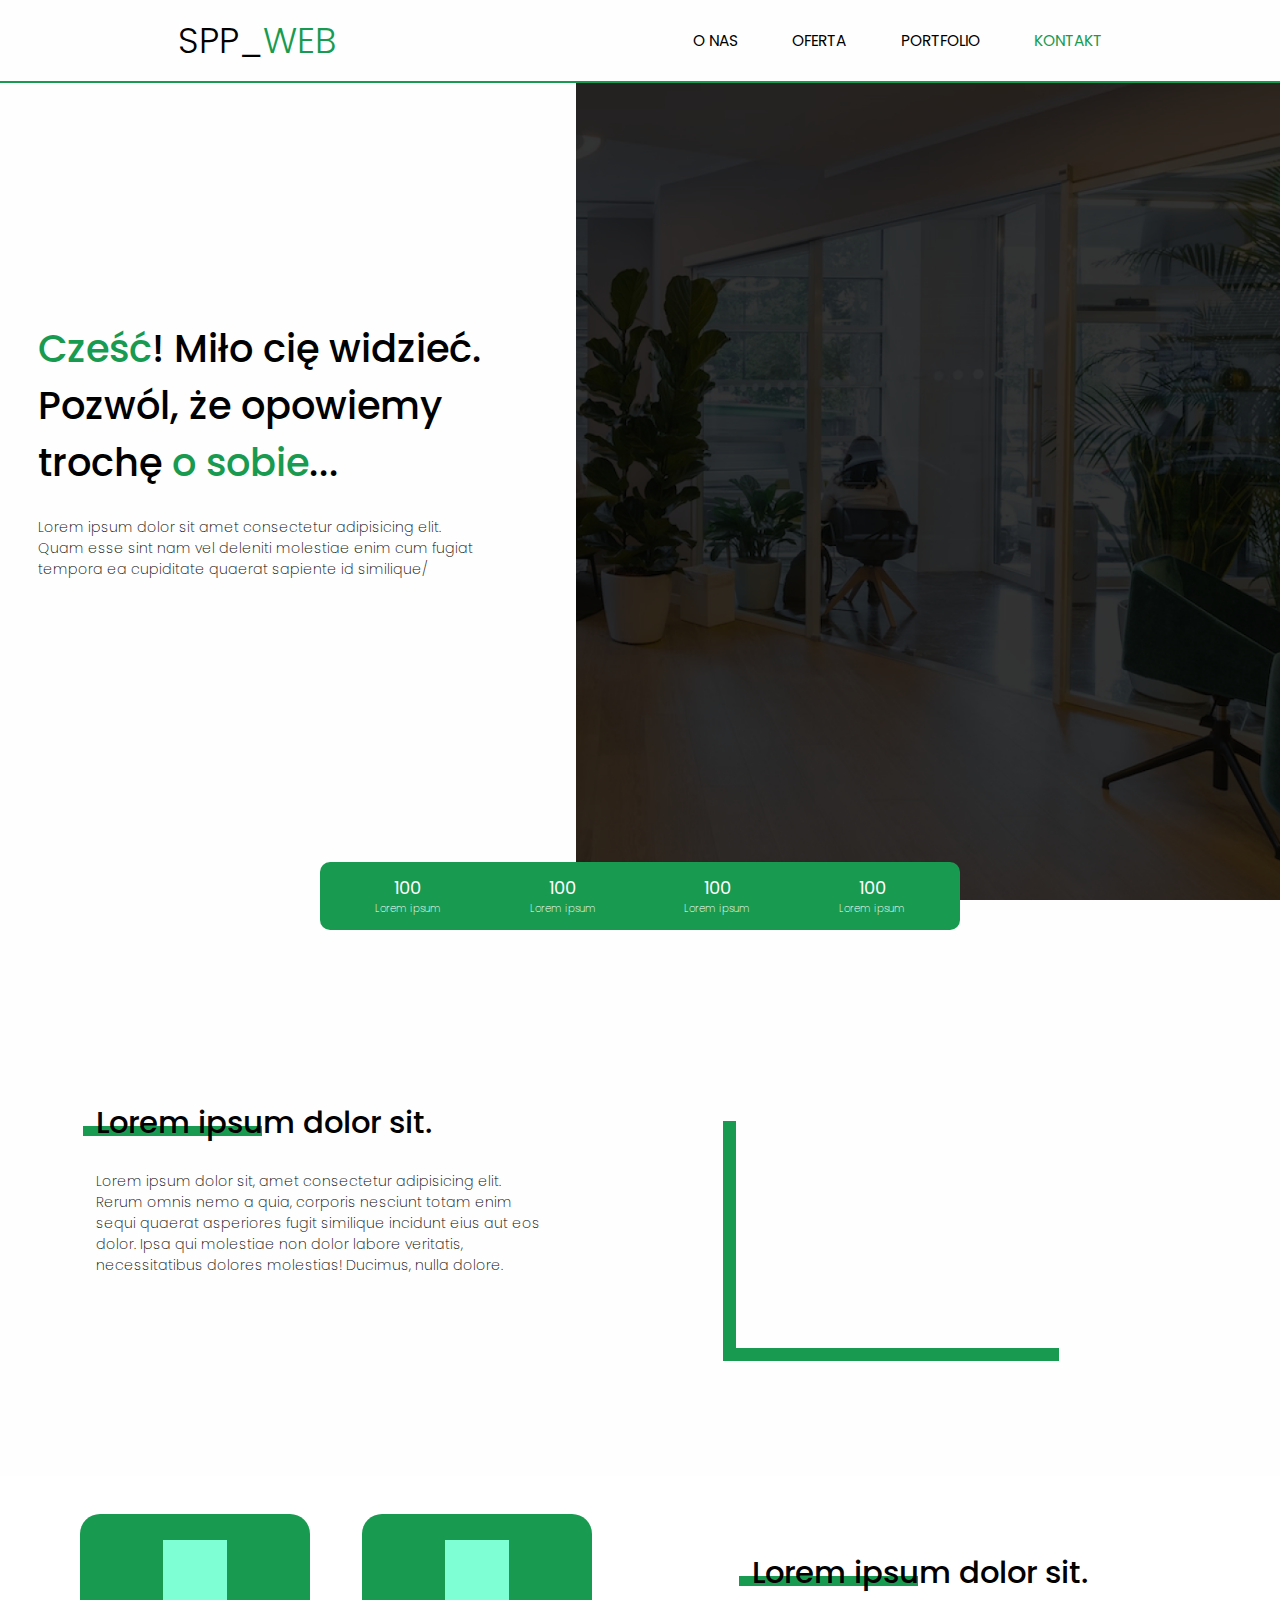
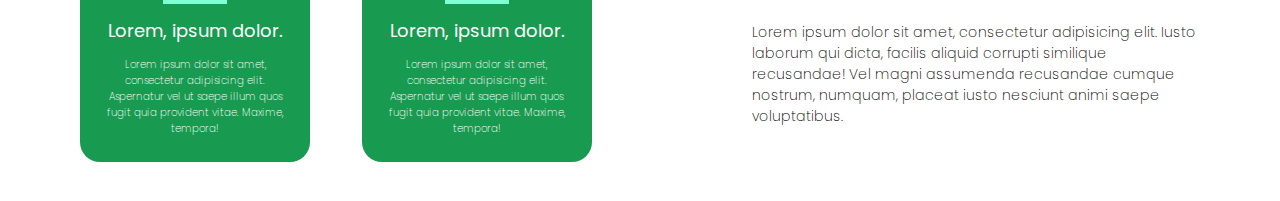
==== about.html @ be0171f1 "finish desktop view on landingpage and adding first files to about us" ====
<!DOCTYPE html>
<html lang="pl">
  <head>
    <meta charset="UTF-8" />
    <meta http-equiv="X-UA-Compatible" content="IE=edge" />
    <meta name="viewport" content="width=device-width, initial-scale=1.0" />
    <link rel="stylesheet" href="/scss/about.css" />
    <title>Document</title>
    <link rel="preconnect" href="https://fonts.googleapis.com" />
    <link rel="preconnect" href="https://fonts.gstatic.com" crossorigin />
    <link
      href="https://fonts.googleapis.com/css2?family=Poppins:wght@100;200;300;400;500;600;700;800&display=swap"
      rel="stylesheet"
    />
  </head>
  <body>
    <div class="wrapper-1">
      <header>
        <a href="./index.html"
          ><h1 class="nav-logo">SPP_<span>WEB</span></h1></a
        >
        <nav class="nav">
          <ul class="nav-list">
            <a href="./about.html"><li class="nav-item">O nas</li></a>
            <a href="./offer.html"><li class="nav-item">Oferta</li></a>
            <a href="#target-1"><li class="nav-item">Portfolio</li></a>
            <a href="./contact.html"
              ><li class="nav-item"><span>Kontakt</span></li></a
            >
          </ul>
        </nav>
      </header>
      <div class="wrapper-1-content">
        <h2 class="wrapper-1-title">
          <span>Cześć</span>! Miło cię widzieć. Pozwól, że opowiemy trochę
          <span>o sobie</span>...
        </h2>
        <p class="wrapper-1-description">
          Lorem ipsum dolor sit amet consectetur adipisicing elit. Quam esse
          sint nam vel deleniti molestiae enim cum fugiat tempora ea cupiditate
          quaerat sapiente id similique/
        </p>
      </div>
    </div>
    <div class="wrapper-2">
      <div class="wrapper-2-counter">
        <div class="wrapper-2-counter-item">
          <h3 class="wrapper-2-counter-number">100</h3>
          <p class="wrapper-2-counter-text">Lorem ipsum</p>
        </div>
        <div class="wrapper-2-counter-spacer"></div>
        <div class="wrapper-2-counter-item">
          <h3 class="wrapper-2-counter-number">100</h3>
          <p class="wrapper-2-counter-text">Lorem ipsum</p>
        </div>
        <div class="wrapper-2-counter-spacer"></div>
        <div class="wrapper-2-counter-item">
          <h3 class="wrapper-2-counter-number">100</h3>
          <p class="wrapper-2-counter-text">Lorem ipsum</p>
        </div>
        <div class="wrapper-2-counter-spacer"></div>
        <div class="wrapper-2-counter-item">
          <h3 class="wrapper-2-counter-number">100</h3>
          <p class="wrapper-2-counter-text">Lorem ipsum</p>
        </div>
      </div>
      <div class="wrapper-2-content">
        <h2 class="wrapper-2-title">Lorem ipsum dolor sit.</h2>
        <p class="wrapper-2-description">
          Lorem ipsum dolor sit, amet consectetur adipisicing elit. Rerum omnis
          nemo a quia, corporis nesciunt totam enim sequi quaerat asperiores
          fugit similique incidunt eius aut eos dolor. Ipsa qui molestiae non
          dolor labore veritatis, necessitatibus dolores molestias! Ducimus,
          nulla dolore.
        </p>
      </div>
      <div class="wrapper-2-img"></div>
    </div>
    <div class="wrapper-3">
      <div class="wrapper-3-container">
        <div class="wrapper-3-container-box">
          <div class="wrapper-3-box-icon"></div>
          <h3 class="wrapper-3-box-title">Lorem, ipsum dolor.</h3>
          <p class="wrapper-3-box-description">
            Lorem ipsum dolor sit amet, consectetur adipisicing elit. Aspernatur
            vel ut saepe illum quos fugit quia provident vitae. Maxime, tempora!
          </p>
        </div>
        <div class="wrapper-3-container-box">
          <div class="wrapper-3-box-icon"></div>
          <h3 class="wrapper-3-box-title">Lorem, ipsum dolor.</h3>
          <p class="wrapper-3-box-description">
            Lorem ipsum dolor sit amet, consectetur adipisicing elit. Aspernatur
            vel ut saepe illum quos fugit quia provident vitae. Maxime, tempora!
          </p>
        </div>
      </div>
      <div class="wrapper-3-content">
        <div class="wrapper-3-content-title">Lorem ipsum dolor sit.</div>
        <div class="wrapper-3-content-description">
          Lorem ipsum dolor sit amet, consectetur adipisicing elit. Iusto
          laborum qui dicta, facilis aliquid corrupti similique recusandae! Vel
          magni assumenda recusandae cumque nostrum, numquam, placeat iusto
          nesciunt animi saepe voluptatibus.
        </div>
      </div>
    </div>
  </body>
</html>
---- scss/about.css ----
* {
  margin: 0;
  padding: 0;
  box-sizing: border-box;
  font-family: "Poppins", sans-serif;
  scroll-behavior: smooth;
}
* a {
  text-decoration: none;
}

.wrapper-1 {
  width: 100%;
  height: 100vh;
  background-image: url(../assets/img/wrapper-1-about-bg.png);
  background-position: center;
  background-size: cover;
  background-repeat: no-repeat;
  display: flex;
  justify-content: flex-start;
  align-items: center;
}
.wrapper-1 header {
  width: 100%;
  padding: 1vmax 0;
  display: flex;
  justify-content: space-around;
  align-items: center;
  position: absolute;
  background-color: #fefefe;
  top: 0;
  left: 0;
  border-bottom: 2px solid #189b50;
}
.wrapper-1 header .nav-logo {
  font-size: 2.8vmax;
  font-weight: 300;
  color: #000;
}
.wrapper-1 header .nav-logo span {
  color: #189b50;
}
.wrapper-1 header .nav {
  width: 32%;
  height: 3vmax;
  display: flex;
  align-items: center;
}
.wrapper-1 header .nav .nav-list {
  width: 100%;
  display: flex;
  justify-content: space-between;
  align-items: center;
  list-style: none;
}
.wrapper-1 header .nav .nav-list .nav-item {
  text-transform: uppercase;
  font-weight: 400;
  font-size: 1.2vmax;
  color: #000;
  cursor: pointer;
  position: relative;
}
.wrapper-1 header .nav .nav-list .nav-item span {
  color: #189b50;
}
.wrapper-1 header .nav .nav-list .nav-item::before {
  content: "";
  width: 0;
  height: 3px;
  background-color: #189b50;
  position: absolute;
  bottom: 0;
  transition: 250ms ease-in-out;
}
.wrapper-1 header .nav .nav-list .nav-item:hover::before {
  width: 100%;
  transition: 250ms ease-in-out;
}
.wrapper-1 .wrapper-1-content {
  width: 45%;
  height: 100%;
  background-color: #fefefe;
  padding: 0 3%;
  display: flex;
  flex-direction: column;
  align-items: flex-start;
  justify-content: center;
}
.wrapper-1 .wrapper-1-content .wrapper-1-title {
  font-size: 3vmax;
  color: #000;
  font-weight: 500;
}
.wrapper-1 .wrapper-1-content .wrapper-1-title span {
  color: #189b50;
}
.wrapper-1 .wrapper-1-content .wrapper-1-description {
  font-size: 1.1vmax;
  font-weight: 200;
  color: #000;
  margin-top: 2vmax;
  width: 90%;
}

.wrapper-2 {
  width: 100%;
  background-color: #fefefe;
  display: flex;
  justify-content: space-around;
  align-items: center;
  padding: 10vmax 0;
  position: relative;
}
.wrapper-2 .wrapper-2-counter {
  width: 50%;
  background-color: #189b50;
  position: absolute;
  top: -3vmax;
  padding: 1vmax;
  border-radius: 10px;
  display: grid;
  grid-template-columns: 1fr 5px 1fr 5px 1fr 5px 1fr;
}
.wrapper-2 .wrapper-2-counter .wrapper-2-counter-item {
  display: flex;
  flex-direction: column;
  align-items: center;
  justify-content: center;
}
.wrapper-2 .wrapper-2-counter .wrapper-2-counter-item .wrapper-2-counter-number {
  font-size: 1.4vmax;
  font-weight: 400;
  color: #fefefe;
}
.wrapper-2 .wrapper-2-counter .wrapper-2-counter-item .wrapper-2-counter-text {
  font-size: 0.8vmax;
  font-weight: 200;
  color: #fefefe;
}
.wrapper-2 .wrapper-2-counter .wrapper-2-counter-spacer {
  width: 100%;
  height: 100%;
  background-color: #189b50;
}
.wrapper-2 .wrapper-2-content {
  width: 35%;
}
.wrapper-2 .wrapper-2-content .wrapper-2-title {
  font-size: 2.4vmax;
  font-weight: 500;
  color: #000;
  z-index: 1;
  position: relative;
}
.wrapper-2 .wrapper-2-content .wrapper-2-title::before {
  content: "";
  position: absolute;
  width: 40%;
  height: 10px;
  background-color: #189b50;
  bottom: 0.75vmax;
  left: -1vmax;
  z-index: -1;
}
.wrapper-2 .wrapper-2-content .wrapper-2-description {
  font-size: 1.1vmax;
  font-weight: 200;
  color: #000;
  margin-top: 2vmax;
}
.wrapper-2 .wrapper-2-img {
  width: 35vmax;
  height: 25vmax;
  background-image: url(../assets/img/wrapper-2-img.jpg);
  background-position: center;
  background-size: cover;
  position: relative;
}
@media screen and (orientation: portrait) {
  .wrapper-2 .wrapper-2-img {
    width: 100%;
    height: 30vmax;
    margin-top: 6vmax;
    margin-bottom: 0;
  }
}
.wrapper-2 .wrapper-2-img::before {
  content: "";
  position: absolute;
  display: block;
  bottom: -1vmax;
  left: -1vmax;
  width: 75%;
  height: 1vmax;
  background-color: #189b50;
}
@media screen and (orientation: portrait) {
  .wrapper-2 .wrapper-2-img::before {
    width: 100%;
    bottom: 0;
    height: 4px;
    left: 0;
  }
}
.wrapper-2 .wrapper-2-img::after {
  content: "";
  position: absolute;
  display: block;
  bottom: -1vmax;
  left: -1vmax;
  width: 1vmax;
  height: 75%;
  background-color: #189b50;
}
@media screen and (orientation: portrait) {
  .wrapper-2 .wrapper-2-img::after {
    width: 100%;
    left: 0;
    top: 0;
    height: 4px;
  }
}

.wrapper-3 {
  width: 100%;
  display: flex;
  align-items: center;
  justify-content: space-around;
  padding: 3vmax 0;
}
.wrapper-3 .wrapper-3-container {
  width: 40%;
  display: flex;
  align-items: center;
  justify-content: space-between;
}
.wrapper-3 .wrapper-3-container .wrapper-3-container-box {
  width: 45%;
  display: flex;
  flex-direction: column;
  align-items: center;
  justify-content: center;
  background-color: #189b50;
  border-radius: 20px;
  padding: 2vmax;
}
.wrapper-3 .wrapper-3-container .wrapper-3-container-box .wrapper-3-box-icon {
  width: 5vmax;
  height: 5vmax;
  background-color: aquamarine;
}
.wrapper-3 .wrapper-3-container .wrapper-3-container-box .wrapper-3-box-title {
  font-size: 1.4vmax;
  font-weight: 400;
  margin-top: 1vmax;
  color: #fefefe;
}
.wrapper-3 .wrapper-3-container .wrapper-3-container-box .wrapper-3-box-description {
  font-size: 0.8vmax;
  font-weight: 200;
  margin-top: 1vmax;
  color: #fefefe;
  text-align: center;
}
.wrapper-3 .wrapper-3-content {
  width: 35%;
}
.wrapper-3 .wrapper-3-content .wrapper-3-content-title {
  font-size: 2.4vmax;
  font-weight: 500;
  color: #000;
  z-index: 1;
  position: relative;
}
.wrapper-3 .wrapper-3-content .wrapper-3-content-title::before {
  content: "";
  position: absolute;
  width: 40%;
  height: 10px;
  background-color: #189b50;
  bottom: 0.75vmax;
  left: -1vmax;
  z-index: -1;
}
.wrapper-3 .wrapper-3-content .wrapper-3-content-description {
  font-size: 1.1vmax;
  font-weight: 200;
  color: #000;
  margin-top: 2vmax;
}/*# sourceMappingURL=about.css.map */
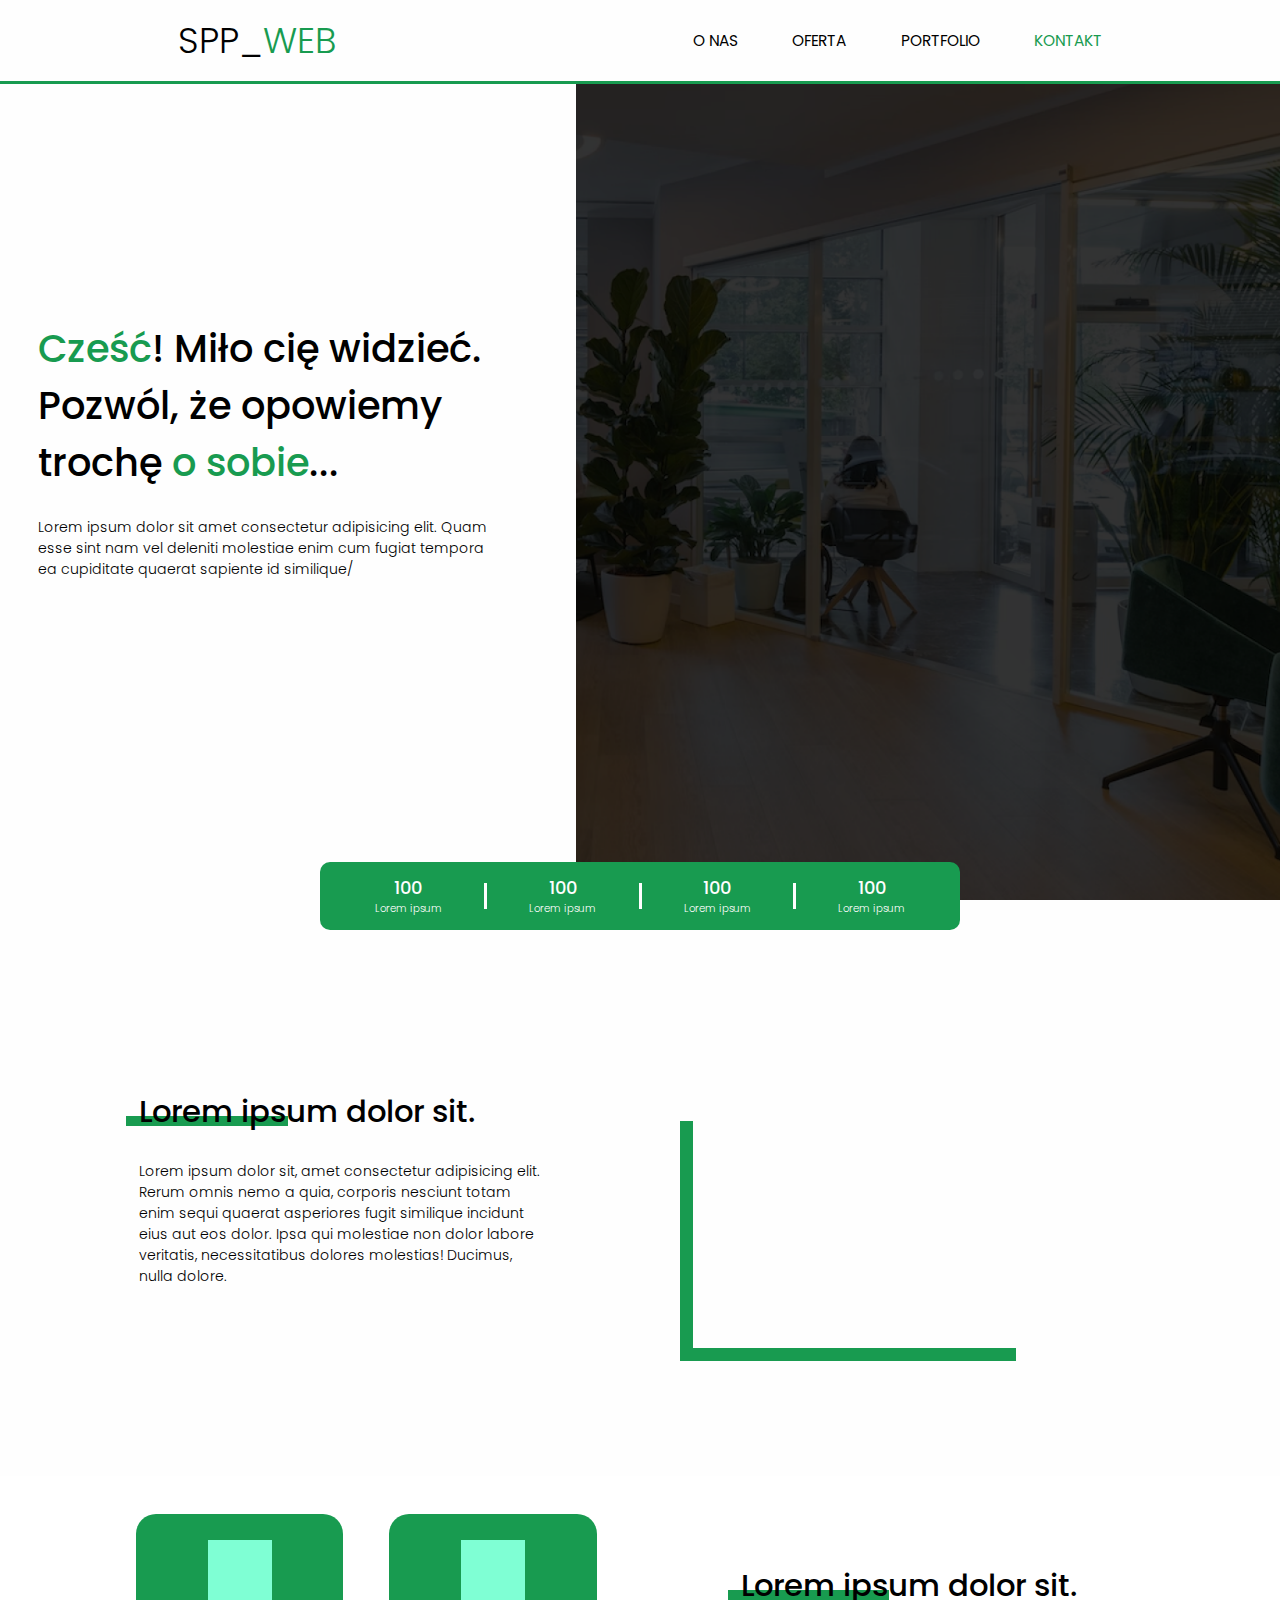
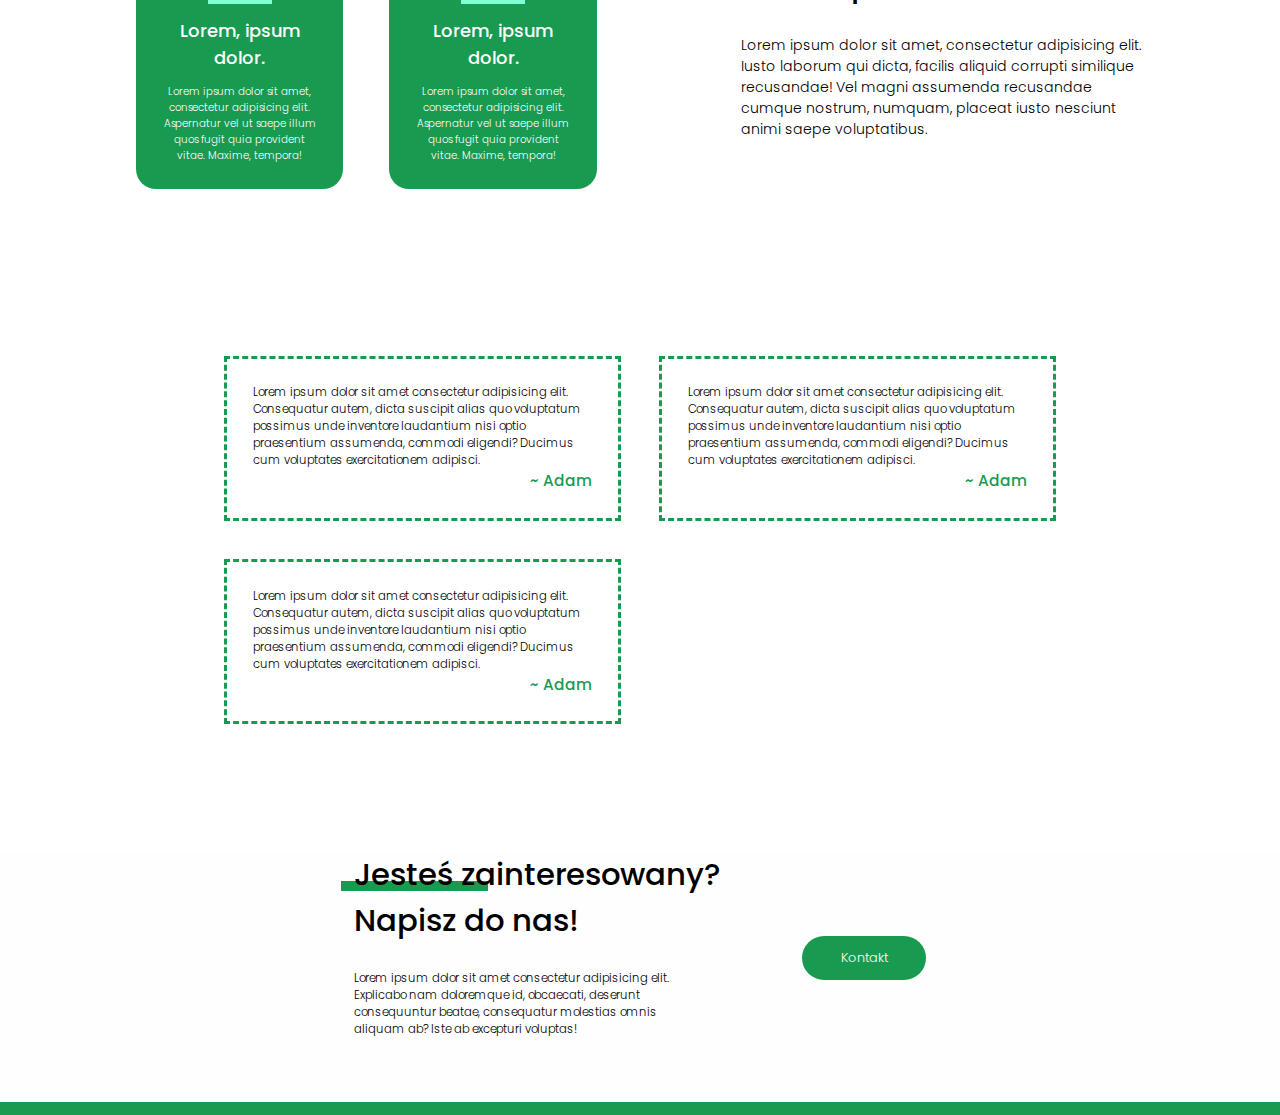
==== commit be35003b: "adding first files to offer section" ====
--- a/about.html
+++ b/about.html
@@ -5,7 +5,7 @@
     <meta http-equiv="X-UA-Compatible" content="IE=edge" />
     <meta name="viewport" content="width=device-width, initial-scale=1.0" />
     <link rel="stylesheet" href="/scss/about.css" />
-    <title>Document</title>
+    <title>SPP_WEB | O nas</title>
     <link rel="preconnect" href="https://fonts.googleapis.com" />
     <link rel="preconnect" href="https://fonts.gstatic.com" crossorigin />
     <link
@@ -105,5 +105,51 @@
         </div>
       </div>
     </div>
+    <div class="wrapper-4">
+      <div class="wrapper-4-content">
+        <div class="wrapper-4-item">
+          <h3 class="wrapper-4-item-text">
+            Lorem ipsum dolor sit amet consectetur adipisicing elit. Consequatur
+            autem, dicta suscipit alias quo voluptatum possimus unde inventore
+            laudantium nisi optio praesentium assumenda, commodi eligendi?
+            Ducimus cum voluptates exercitationem adipisci.
+          </h3>
+          <p class="wrapper-4-item-author">~ Adam</p>
+        </div>
+        <div class="wrapper-4-item">
+          <h3 class="wrapper-4-item-text">
+            Lorem ipsum dolor sit amet consectetur adipisicing elit. Consequatur
+            autem, dicta suscipit alias quo voluptatum possimus unde inventore
+            laudantium nisi optio praesentium assumenda, commodi eligendi?
+            Ducimus cum voluptates exercitationem adipisci.
+          </h3>
+          <p class="wrapper-4-item-author">~ Adam</p>
+        </div>
+        <div class="wrapper-4-item">
+          <h3 class="wrapper-4-item-text">
+            Lorem ipsum dolor sit amet consectetur adipisicing elit. Consequatur
+            autem, dicta suscipit alias quo voluptatum possimus unde inventore
+            laudantium nisi optio praesentium assumenda, commodi eligendi?
+            Ducimus cum voluptates exercitationem adipisci.
+          </h3>
+          <p class="wrapper-4-item-author">~ Adam</p>
+        </div>
+      </div>
+    </div>
+    <footer class="wrapper-5">
+      <div class="wrapper-5-content">
+        <h3 class="wrapper-5-title">
+          Jesteś zainteresowany?<br />
+          Napisz do nas!
+        </h3>
+        <p class="wrapper-5-description">
+          Lorem ipsum dolor sit amet consectetur adipisicing elit. Explicabo nam
+          doloremque id, obcaecati, deserunt consequuntur beatae, consequatur
+          molestias omnis aliquam ab? Iste ab excepturi voluptas!
+        </p>
+      </div>
+      <button class="wrapper-5-button">Kontakt</button>
+      <div class="wrapper-5-bar"></div>
+    </footer>
   </body>
 </html>
--- a/scss/about.css
+++ b/scss/about.css
@@ -30,7 +30,7 @@
   background-color: #fefefe;
   top: 0;
   left: 0;
-  border-bottom: 2px solid #189b50;
+  border-bottom: 3px solid #189b50;
 }
 .wrapper-1 header .nav-logo {
   font-size: 2.8vmax;
@@ -97,7 +97,7 @@
 }
 .wrapper-1 .wrapper-1-content .wrapper-1-description {
   font-size: 1.1vmax;
-  font-weight: 200;
+  font-weight: 300;
   color: #000;
   margin-top: 2vmax;
   width: 90%;
@@ -109,7 +109,7 @@
   display: flex;
   justify-content: space-around;
   align-items: center;
-  padding: 10vmax 0;
+  padding: 10vmax 5%;
   position: relative;
 }
 .wrapper-2 .wrapper-2-counter {
@@ -120,7 +120,7 @@
   padding: 1vmax;
   border-radius: 10px;
   display: grid;
-  grid-template-columns: 1fr 5px 1fr 5px 1fr 5px 1fr;
+  grid-template-columns: 1fr 3px 1fr 3px 1fr 3px 1fr;
 }
 .wrapper-2 .wrapper-2-counter .wrapper-2-counter-item {
   display: flex;
@@ -130,18 +130,19 @@
 }
 .wrapper-2 .wrapper-2-counter .wrapper-2-counter-item .wrapper-2-counter-number {
   font-size: 1.4vmax;
-  font-weight: 400;
+  font-weight: 500;
   color: #fefefe;
 }
 .wrapper-2 .wrapper-2-counter .wrapper-2-counter-item .wrapper-2-counter-text {
   font-size: 0.8vmax;
-  font-weight: 200;
+  font-weight: 300;
   color: #fefefe;
 }
 .wrapper-2 .wrapper-2-counter .wrapper-2-counter-spacer {
   width: 100%;
-  height: 100%;
-  background-color: #189b50;
+  height: 60%;
+  margin: auto;
+  background-color: #fefefe;
 }
 .wrapper-2 .wrapper-2-content {
   width: 35%;
@@ -165,7 +166,7 @@
 }
 .wrapper-2 .wrapper-2-content .wrapper-2-description {
   font-size: 1.1vmax;
-  font-weight: 200;
+  font-weight: 300;
   color: #000;
   margin-top: 2vmax;
 }
@@ -227,7 +228,7 @@
   display: flex;
   align-items: center;
   justify-content: space-around;
-  padding: 3vmax 0;
+  padding: 3vmax 5%;
 }
 .wrapper-3 .wrapper-3-container {
   width: 40%;
@@ -252,13 +253,14 @@
 }
 .wrapper-3 .wrapper-3-container .wrapper-3-container-box .wrapper-3-box-title {
   font-size: 1.4vmax;
-  font-weight: 400;
+  font-weight: 500;
   margin-top: 1vmax;
   color: #fefefe;
+  text-align: center;
 }
 .wrapper-3 .wrapper-3-container .wrapper-3-container-box .wrapper-3-box-description {
   font-size: 0.8vmax;
-  font-weight: 200;
+  font-weight: 300;
   margin-top: 1vmax;
   color: #fefefe;
   text-align: center;
@@ -285,7 +287,102 @@
 }
 .wrapper-3 .wrapper-3-content .wrapper-3-content-description {
   font-size: 1.1vmax;
-  font-weight: 200;
-  color: #000;
-  margin-top: 2vmax;
+  font-weight: 300;
+  color: #000;
+  margin-top: 2vmax;
+}
+
+.wrapper-4 {
+  width: 100%;
+  padding: 10vmax 0;
+  display: flex;
+  justify-content: center;
+  align-items: center;
+}
+.wrapper-4 .wrapper-4-content {
+  width: 65%;
+  display: grid;
+  grid-template-columns: 1fr 1fr;
+  grid-gap: 3vmax;
+}
+.wrapper-4 .wrapper-4-content .wrapper-4-item {
+  width: 100%;
+  padding: 2vmax;
+  border: 3px dashed #189b50;
+  display: flex;
+  flex-direction: column;
+  align-items: flex-end;
+}
+.wrapper-4 .wrapper-4-content .wrapper-4-item .wrapper-4-item-text {
+  font-weight: 300;
+  font-size: 0.9vmax;
+}
+.wrapper-4 .wrapper-4-content .wrapper-4-item .wrapper-4-item-author {
+  font-weight: 500;
+  font-size: 1.2vmax;
+  color: #189b50;
+}
+
+.wrapper-5 {
+  width: 100%;
+  padding: 0 0 6vmax 0;
+  background-color: #fefefe;
+  display: flex;
+  justify-content: center;
+  align-items: center;
+  position: relative;
+}
+.wrapper-5 .wrapper-5-content {
+  width: 35%;
+  display: flex;
+  flex-direction: column;
+  justify-content: center;
+  align-items: flex-start;
+}
+.wrapper-5 .wrapper-5-content .wrapper-5-title {
+  font-size: 2.4vmax;
+  font-weight: 500;
+  color: #000;
+  position: relative;
+  z-index: 1;
+}
+.wrapper-5 .wrapper-5-content .wrapper-5-title::before {
+  content: "";
+  position: absolute;
+  width: 40%;
+  height: 10px;
+  background-color: #189b50;
+  top: 2.25vmax;
+  left: -1vmax;
+  z-index: -1;
+}
+.wrapper-5 .wrapper-5-content .wrapper-5-description {
+  margin-top: 2vmax;
+  font-size: 0.9vmax;
+  font-weight: 300;
+  width: 75%;
+}
+.wrapper-5 .wrapper-5-button {
+  padding: 1vmax 3vmax;
+  margin-top: 2vmax;
+  background-color: #189b50;
+  color: #fefefe;
+  font-size: 1vmax;
+  border: none;
+  border-radius: 30px;
+  cursor: pointer;
+  transition: 250ms ease-in-out;
+  font-weight: 300;
+}
+.wrapper-5 .wrapper-5-button:hover {
+  background-color: #000;
+  color: #fefefe;
+  transition: 250ms ease-in-out;
+}
+.wrapper-5 .wrapper-5-bar {
+  width: 100%;
+  height: 1vmax;
+  background-color: #189b50;
+  position: absolute;
+  bottom: 0;
 }/*# sourceMappingURL=about.css.map */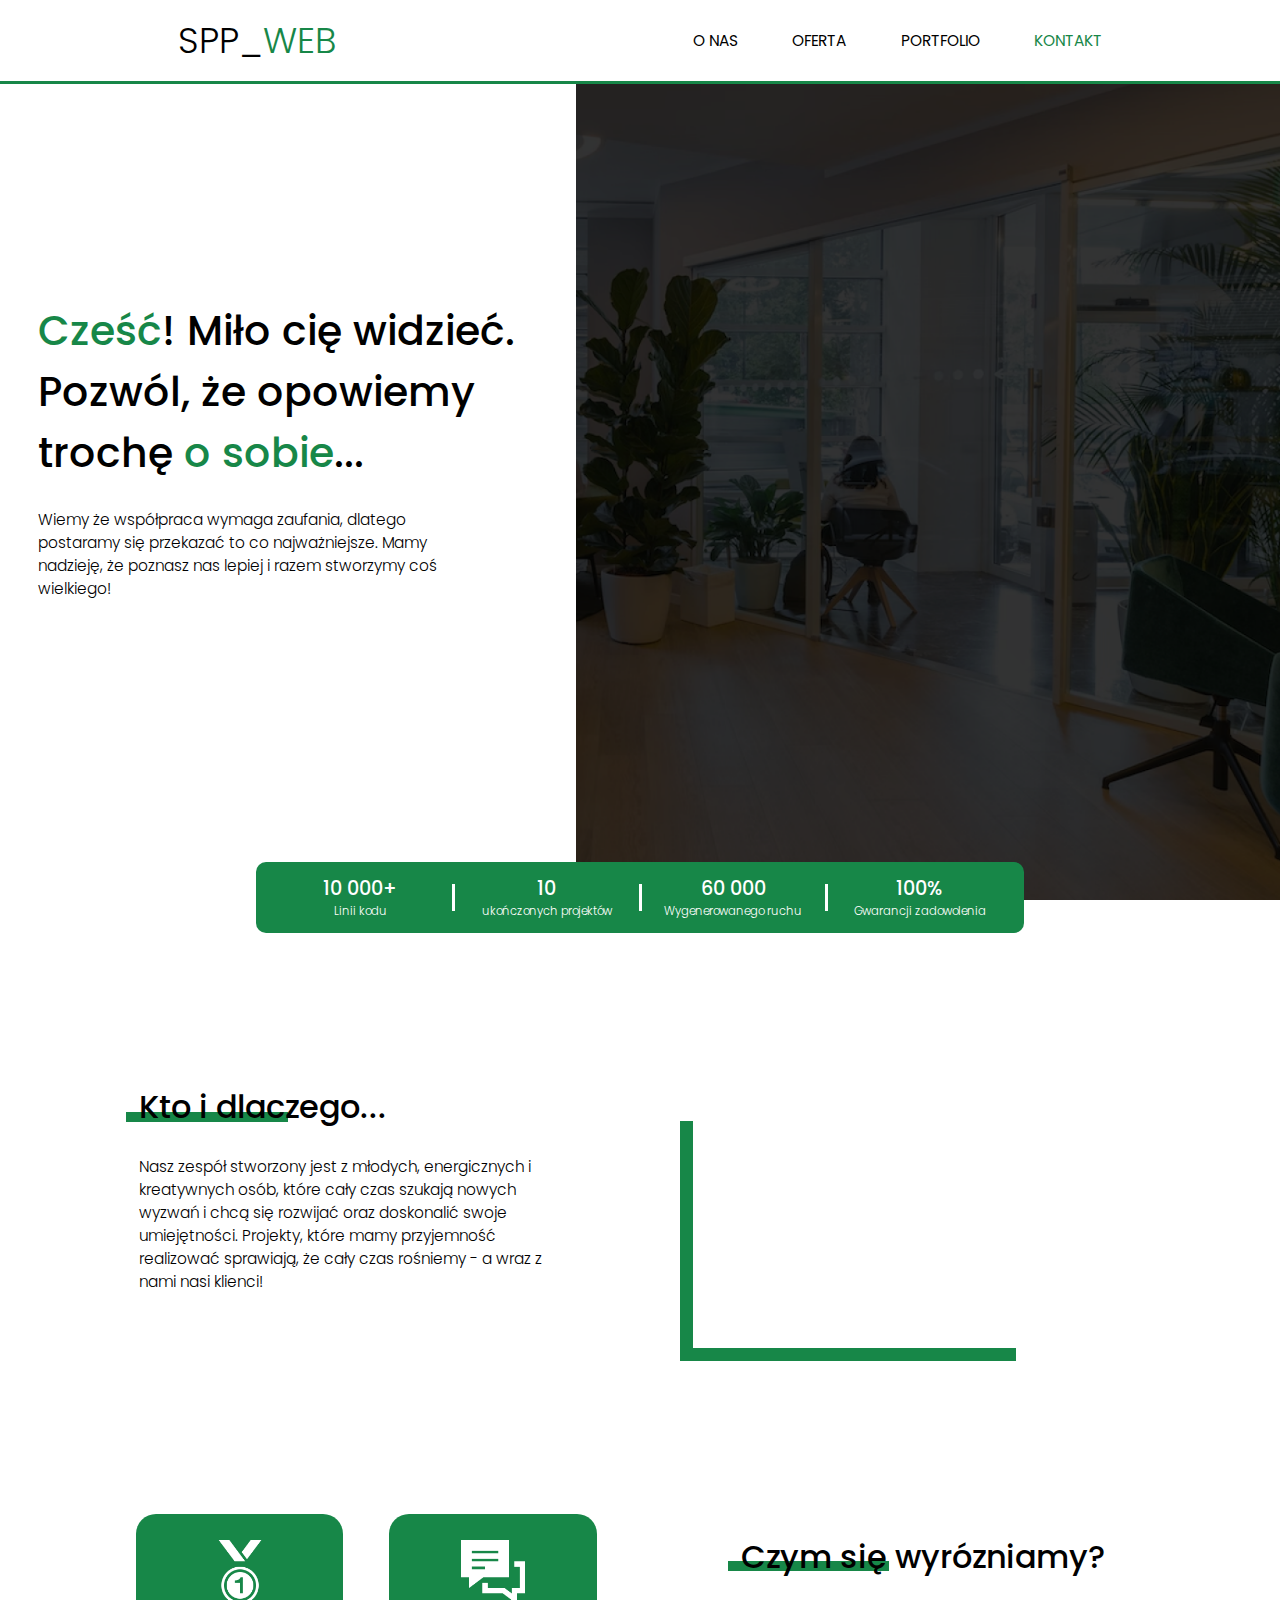
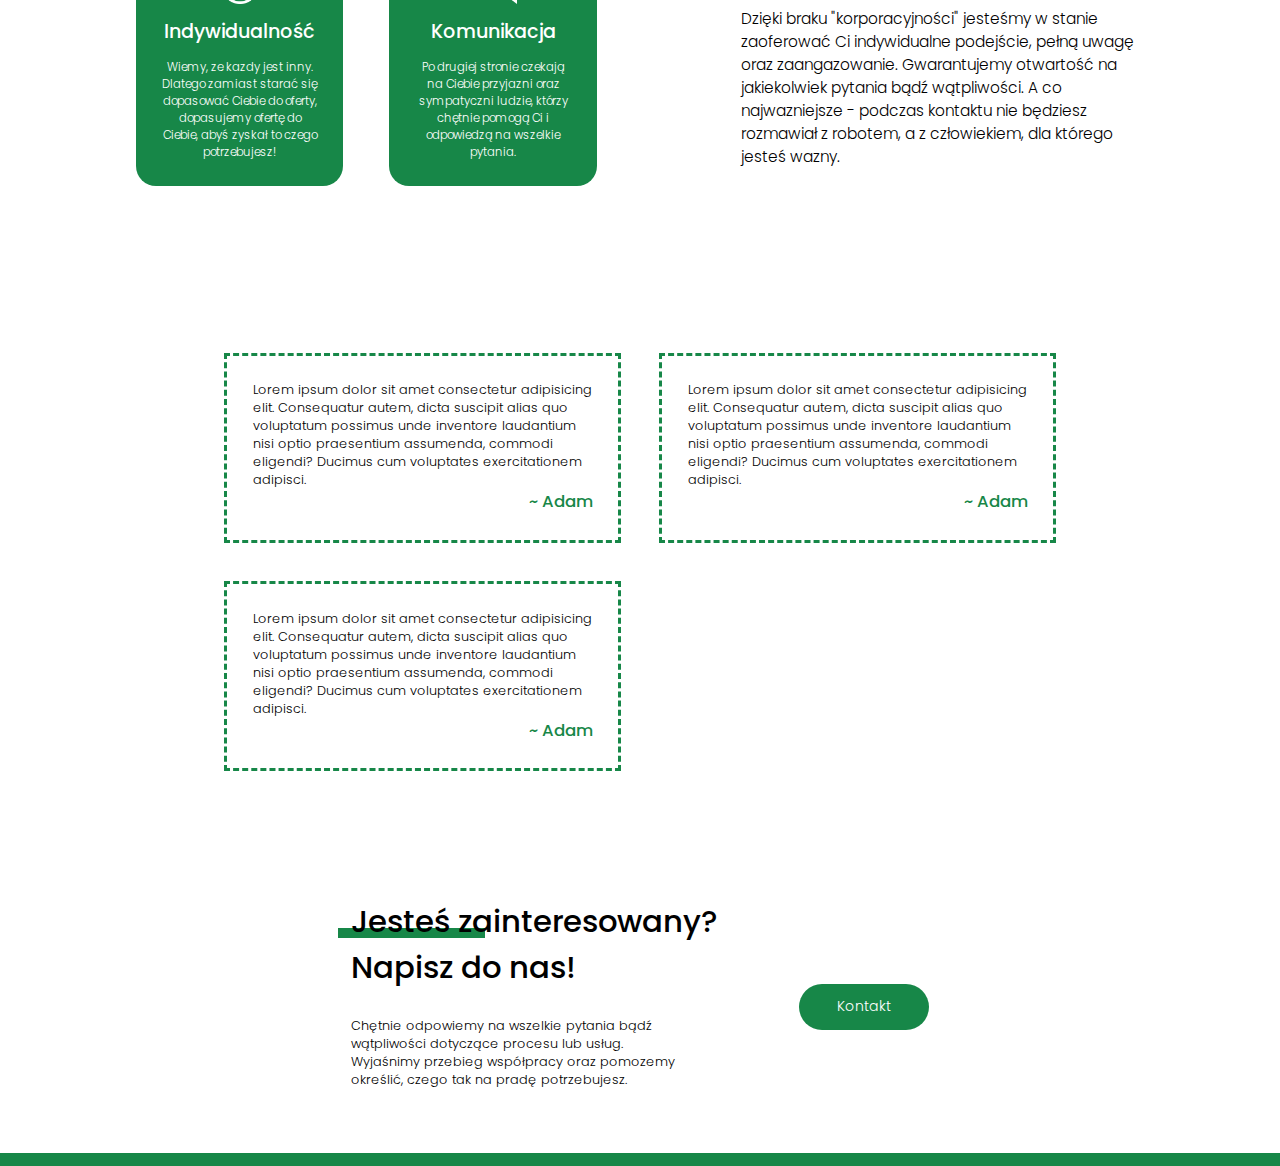
==== commit 9c6a4252: "Add files via upload" ====
--- a/about.html
+++ b/about.html
@@ -36,42 +36,42 @@
           <span>o sobie</span>...
         </h2>
         <p class="wrapper-1-description">
-          Lorem ipsum dolor sit amet consectetur adipisicing elit. Quam esse
-          sint nam vel deleniti molestiae enim cum fugiat tempora ea cupiditate
-          quaerat sapiente id similique/
+          Wiemy że współpraca wymaga zaufania, dlatego postaramy się przekazać
+          to co najważniejsze. Mamy nadzieję, że poznasz nas lepiej i razem
+          stworzymy coś wielkiego!
         </p>
       </div>
     </div>
     <div class="wrapper-2">
       <div class="wrapper-2-counter">
         <div class="wrapper-2-counter-item">
-          <h3 class="wrapper-2-counter-number">100</h3>
-          <p class="wrapper-2-counter-text">Lorem ipsum</p>
+          <h3 class="wrapper-2-counter-number">10 000+</h3>
+          <p class="wrapper-2-counter-text">Linii kodu</p>
         </div>
         <div class="wrapper-2-counter-spacer"></div>
         <div class="wrapper-2-counter-item">
-          <h3 class="wrapper-2-counter-number">100</h3>
-          <p class="wrapper-2-counter-text">Lorem ipsum</p>
+          <h3 class="wrapper-2-counter-number">10</h3>
+          <p class="wrapper-2-counter-text">ukończonych projektów</p>
         </div>
         <div class="wrapper-2-counter-spacer"></div>
         <div class="wrapper-2-counter-item">
-          <h3 class="wrapper-2-counter-number">100</h3>
-          <p class="wrapper-2-counter-text">Lorem ipsum</p>
+          <h3 class="wrapper-2-counter-number">60 000</h3>
+          <p class="wrapper-2-counter-text">Wygenerowanego ruchu</p>
         </div>
         <div class="wrapper-2-counter-spacer"></div>
         <div class="wrapper-2-counter-item">
-          <h3 class="wrapper-2-counter-number">100</h3>
-          <p class="wrapper-2-counter-text">Lorem ipsum</p>
+          <h3 class="wrapper-2-counter-number">100%</h3>
+          <p class="wrapper-2-counter-text">Gwarancji zadowolenia</p>
         </div>
       </div>
       <div class="wrapper-2-content">
-        <h2 class="wrapper-2-title">Lorem ipsum dolor sit.</h2>
+        <h2 class="wrapper-2-title">Kto i dlaczego...</h2>
         <p class="wrapper-2-description">
-          Lorem ipsum dolor sit, amet consectetur adipisicing elit. Rerum omnis
-          nemo a quia, corporis nesciunt totam enim sequi quaerat asperiores
-          fugit similique incidunt eius aut eos dolor. Ipsa qui molestiae non
-          dolor labore veritatis, necessitatibus dolores molestias! Ducimus,
-          nulla dolore.
+          Nasz zespół stworzony jest z młodych, energicznych i kreatywnych osób,
+          które cały czas szukają nowych wyzwań i chcą się rozwijać oraz
+          doskonalić swoje umiejętności. Projekty, które mamy przyjemność
+          realizować sprawiają, że cały czas rośniemy - a wraz z nami nasi
+          klienci!
         </p>
       </div>
       <div class="wrapper-2-img"></div>
@@ -79,29 +79,31 @@
     <div class="wrapper-3">
       <div class="wrapper-3-container">
         <div class="wrapper-3-container-box">
-          <div class="wrapper-3-box-icon"></div>
-          <h3 class="wrapper-3-box-title">Lorem, ipsum dolor.</h3>
+          <div class="wrapper-3-box-icon icon1"></div>
+          <h3 class="wrapper-3-box-title">Indywidualność</h3>
           <p class="wrapper-3-box-description">
-            Lorem ipsum dolor sit amet, consectetur adipisicing elit. Aspernatur
-            vel ut saepe illum quos fugit quia provident vitae. Maxime, tempora!
+            Wiemy, ze kazdy jest inny. Dlatego zamiast starać się dopasować
+            Ciebie do oferty, dopasujemy ofertę do Ciebie, abyś zyskał to czego
+            potrzebujesz!
           </p>
         </div>
         <div class="wrapper-3-container-box">
-          <div class="wrapper-3-box-icon"></div>
-          <h3 class="wrapper-3-box-title">Lorem, ipsum dolor.</h3>
+          <div class="wrapper-3-box-icon icon2"></div>
+          <h3 class="wrapper-3-box-title">Komunikacja</h3>
           <p class="wrapper-3-box-description">
-            Lorem ipsum dolor sit amet, consectetur adipisicing elit. Aspernatur
-            vel ut saepe illum quos fugit quia provident vitae. Maxime, tempora!
+            Po drugiej stronie czekają na Ciebie przyjazni oraz sympatyczni
+            ludzie, którzy chętnie pomogą Ci i odpowiedzą na wszelkie pytania.
           </p>
         </div>
       </div>
       <div class="wrapper-3-content">
-        <div class="wrapper-3-content-title">Lorem ipsum dolor sit.</div>
+        <div class="wrapper-3-content-title">Czym się wyrózniamy?</div>
         <div class="wrapper-3-content-description">
-          Lorem ipsum dolor sit amet, consectetur adipisicing elit. Iusto
-          laborum qui dicta, facilis aliquid corrupti similique recusandae! Vel
-          magni assumenda recusandae cumque nostrum, numquam, placeat iusto
-          nesciunt animi saepe voluptatibus.
+          Dzięki braku "korporacyjności" jesteśmy w stanie zaoferować Ci
+          indywidualne podejście, pełną uwagę oraz zaangazowanie. Gwarantujemy
+          otwartość na jakiekolwiek pytania bądź wątpliwości. A co najwazniejsze
+          - podczas kontaktu nie będziesz rozmawiał z robotem, a z człowiekiem,
+          dla którego jesteś wazny.
         </div>
       </div>
     </div>
@@ -143,9 +145,9 @@
           Napisz do nas!
         </h3>
         <p class="wrapper-5-description">
-          Lorem ipsum dolor sit amet consectetur adipisicing elit. Explicabo nam
-          doloremque id, obcaecati, deserunt consequuntur beatae, consequatur
-          molestias omnis aliquam ab? Iste ab excepturi voluptas!
+          Chętnie odpowiemy na wszelkie pytania bądź wątpliwości dotyczące
+          procesu lub usług. Wyjaśnimy przebieg współpracy oraz pomozemy
+          określić, czego tak na pradę potrzebujesz.
         </p>
       </div>
       <button class="wrapper-5-button">Kontakt</button>
--- a/scss/about.css
+++ b/scss/about.css
@@ -27,10 +27,10 @@
   justify-content: space-around;
   align-items: center;
   position: absolute;
-  background-color: #fefefe;
+  background-color: #fff;
   top: 0;
   left: 0;
-  border-bottom: 3px solid #189b50;
+  border-bottom: 3px solid #178748;
 }
 .wrapper-1 header .nav-logo {
   font-size: 2.8vmax;
@@ -38,7 +38,7 @@
   color: #000;
 }
 .wrapper-1 header .nav-logo span {
-  color: #189b50;
+  color: #178748;
 }
 .wrapper-1 header .nav {
   width: 32%;
@@ -62,13 +62,13 @@
   position: relative;
 }
 .wrapper-1 header .nav .nav-list .nav-item span {
-  color: #189b50;
+  color: #178748;
 }
 .wrapper-1 header .nav .nav-list .nav-item::before {
   content: "";
   width: 0;
   height: 3px;
-  background-color: #189b50;
+  background-color: #178748;
   position: absolute;
   bottom: 0;
   transition: 250ms ease-in-out;
@@ -80,7 +80,7 @@
 .wrapper-1 .wrapper-1-content {
   width: 45%;
   height: 100%;
-  background-color: #fefefe;
+  background-color: #fff;
   padding: 0 3%;
   display: flex;
   flex-direction: column;
@@ -92,8 +92,13 @@
   color: #000;
   font-weight: 500;
 }
+@media screen and (min-width: 1000px) {
+  .wrapper-1 .wrapper-1-content .wrapper-1-title {
+    font-size: 3.2vmax;
+  }
+}
 .wrapper-1 .wrapper-1-content .wrapper-1-title span {
-  color: #189b50;
+  color: #178748;
 }
 .wrapper-1 .wrapper-1-content .wrapper-1-description {
   font-size: 1.1vmax;
@@ -102,10 +107,15 @@
   margin-top: 2vmax;
   width: 90%;
 }
+@media screen and (min-width: 1000px) {
+  .wrapper-1 .wrapper-1-content .wrapper-1-description {
+    font-size: 1.2vmax;
+  }
+}
 
 .wrapper-2 {
   width: 100%;
-  background-color: #fefefe;
+  background-color: #fff;
   display: flex;
   justify-content: space-around;
   align-items: center;
@@ -113,8 +123,8 @@
   position: relative;
 }
 .wrapper-2 .wrapper-2-counter {
-  width: 50%;
-  background-color: #189b50;
+  width: 60%;
+  background-color: #178748;
   position: absolute;
   top: -3vmax;
   padding: 1vmax;
@@ -131,18 +141,28 @@
 .wrapper-2 .wrapper-2-counter .wrapper-2-counter-item .wrapper-2-counter-number {
   font-size: 1.4vmax;
   font-weight: 500;
-  color: #fefefe;
+  color: #fff;
+}
+@media screen and (min-width: 1000px) {
+  .wrapper-2 .wrapper-2-counter .wrapper-2-counter-item .wrapper-2-counter-number {
+    font-size: 1.5vmax;
+  }
 }
 .wrapper-2 .wrapper-2-counter .wrapper-2-counter-item .wrapper-2-counter-text {
   font-size: 0.8vmax;
   font-weight: 300;
-  color: #fefefe;
+  color: #fff;
+}
+@media screen and (min-width: 1000px) {
+  .wrapper-2 .wrapper-2-counter .wrapper-2-counter-item .wrapper-2-counter-text {
+    font-size: 0.9vmax;
+  }
 }
 .wrapper-2 .wrapper-2-counter .wrapper-2-counter-spacer {
   width: 100%;
   height: 60%;
   margin: auto;
-  background-color: #fefefe;
+  background-color: #fff;
 }
 .wrapper-2 .wrapper-2-content {
   width: 35%;
@@ -154,12 +174,17 @@
   z-index: 1;
   position: relative;
 }
+@media screen and (min-width: 1000px) {
+  .wrapper-2 .wrapper-2-content .wrapper-2-title {
+    font-size: 2.5vmax;
+  }
+}
 .wrapper-2 .wrapper-2-content .wrapper-2-title::before {
   content: "";
   position: absolute;
   width: 40%;
   height: 10px;
-  background-color: #189b50;
+  background-color: #178748;
   bottom: 0.75vmax;
   left: -1vmax;
   z-index: -1;
@@ -168,7 +193,12 @@
   font-size: 1.1vmax;
   font-weight: 300;
   color: #000;
-  margin-top: 2vmax;
+  margin-top: 1.8vmax;
+}
+@media screen and (min-width: 1000px) {
+  .wrapper-2 .wrapper-2-content .wrapper-2-description {
+    font-size: 1.2vmax;
+  }
 }
 .wrapper-2 .wrapper-2-img {
   width: 35vmax;
@@ -194,7 +224,7 @@
   left: -1vmax;
   width: 75%;
   height: 1vmax;
-  background-color: #189b50;
+  background-color: #178748;
 }
 @media screen and (orientation: portrait) {
   .wrapper-2 .wrapper-2-img::before {
@@ -212,7 +242,7 @@
   left: -1vmax;
   width: 1vmax;
   height: 75%;
-  background-color: #189b50;
+  background-color: #178748;
 }
 @media screen and (orientation: portrait) {
   .wrapper-2 .wrapper-2-img::after {
@@ -242,28 +272,46 @@
   flex-direction: column;
   align-items: center;
   justify-content: center;
-  background-color: #189b50;
+  background-color: #178748;
   border-radius: 20px;
   padding: 2vmax;
 }
 .wrapper-3 .wrapper-3-container .wrapper-3-container-box .wrapper-3-box-icon {
   width: 5vmax;
   height: 5vmax;
-  background-color: aquamarine;
+  background-position: center;
+  background-size: cover;
+  background-repeat: no-repeat;
+}
+.wrapper-3 .wrapper-3-container .wrapper-3-container-box .icon1 {
+  background-image: url(../assets/icons/wrapper-3-about-icon-1.png);
+}
+.wrapper-3 .wrapper-3-container .wrapper-3-container-box .icon2 {
+  background-image: url(../assets/icons/wrapper-3-about-icon-2.png);
 }
 .wrapper-3 .wrapper-3-container .wrapper-3-container-box .wrapper-3-box-title {
   font-size: 1.4vmax;
   font-weight: 500;
   margin-top: 1vmax;
-  color: #fefefe;
+  color: #fff;
   text-align: center;
+}
+@media screen and (min-width: 1000px) {
+  .wrapper-3 .wrapper-3-container .wrapper-3-container-box .wrapper-3-box-title {
+    font-size: 1.5vmax;
+  }
 }
 .wrapper-3 .wrapper-3-container .wrapper-3-container-box .wrapper-3-box-description {
   font-size: 0.8vmax;
   font-weight: 300;
   margin-top: 1vmax;
-  color: #fefefe;
+  color: #fff;
   text-align: center;
+}
+@media screen and (min-width: 1000px) {
+  .wrapper-3 .wrapper-3-container .wrapper-3-container-box .wrapper-3-box-description {
+    font-size: 0.9vmax;
+  }
 }
 .wrapper-3 .wrapper-3-content {
   width: 35%;
@@ -275,12 +323,17 @@
   z-index: 1;
   position: relative;
 }
+@media screen and (min-width: 1000px) {
+  .wrapper-3 .wrapper-3-content .wrapper-3-content-title {
+    font-size: 2.5vmax;
+  }
+}
 .wrapper-3 .wrapper-3-content .wrapper-3-content-title::before {
   content: "";
   position: absolute;
   width: 40%;
   height: 10px;
-  background-color: #189b50;
+  background-color: #178748;
   bottom: 0.75vmax;
   left: -1vmax;
   z-index: -1;
@@ -290,6 +343,11 @@
   font-weight: 300;
   color: #000;
   margin-top: 2vmax;
+}
+@media screen and (min-width: 1000px) {
+  .wrapper-3 .wrapper-3-content .wrapper-3-content-description {
+    font-size: 1.2vmax;
+  }
 }
 
 .wrapper-4 {
@@ -308,7 +366,7 @@
 .wrapper-4 .wrapper-4-content .wrapper-4-item {
   width: 100%;
   padding: 2vmax;
-  border: 3px dashed #189b50;
+  border: 3px dashed #178748;
   display: flex;
   flex-direction: column;
   align-items: flex-end;
@@ -317,16 +375,26 @@
   font-weight: 300;
   font-size: 0.9vmax;
 }
+@media screen and (min-width: 1000px) {
+  .wrapper-4 .wrapper-4-content .wrapper-4-item .wrapper-4-item-text {
+    font-size: 1vmax;
+  }
+}
 .wrapper-4 .wrapper-4-content .wrapper-4-item .wrapper-4-item-author {
   font-weight: 500;
   font-size: 1.2vmax;
-  color: #189b50;
+  color: #178748;
+}
+@media screen and (min-width: 1000px) {
+  .wrapper-4 .wrapper-4-content .wrapper-4-item .wrapper-4-item-author {
+    font-size: 1.3vmax;
+  }
 }
 
 .wrapper-5 {
   width: 100%;
   padding: 0 0 6vmax 0;
-  background-color: #fefefe;
+  background-color: #fff;
   display: flex;
   justify-content: center;
   align-items: center;
@@ -346,12 +414,17 @@
   position: relative;
   z-index: 1;
 }
+@media screen and (min-width: 1000px) {
+  .wrapper-5 .wrapper-5-content .wrapper-5-title {
+    font-size: 2.4vmax;
+  }
+}
 .wrapper-5 .wrapper-5-content .wrapper-5-title::before {
   content: "";
   position: absolute;
   width: 40%;
   height: 10px;
-  background-color: #189b50;
+  background-color: #178748;
   top: 2.25vmax;
   left: -1vmax;
   z-index: -1;
@@ -362,11 +435,16 @@
   font-weight: 300;
   width: 75%;
 }
+@media screen and (min-width: 1000px) {
+  .wrapper-5 .wrapper-5-content .wrapper-5-description {
+    font-size: 1vmax;
+  }
+}
 .wrapper-5 .wrapper-5-button {
   padding: 1vmax 3vmax;
   margin-top: 2vmax;
-  background-color: #189b50;
-  color: #fefefe;
+  background-color: #178748;
+  color: #fff;
   font-size: 1vmax;
   border: none;
   border-radius: 30px;
@@ -374,15 +452,20 @@
   transition: 250ms ease-in-out;
   font-weight: 300;
 }
+@media screen and (min-width: 1000px) {
+  .wrapper-5 .wrapper-5-button {
+    font-size: 1.1vmax;
+  }
+}
 .wrapper-5 .wrapper-5-button:hover {
   background-color: #000;
-  color: #fefefe;
+  color: #fff;
   transition: 250ms ease-in-out;
 }
 .wrapper-5 .wrapper-5-bar {
   width: 100%;
   height: 1vmax;
-  background-color: #189b50;
+  background-color: #178748;
   position: absolute;
   bottom: 0;
 }/*# sourceMappingURL=about.css.map */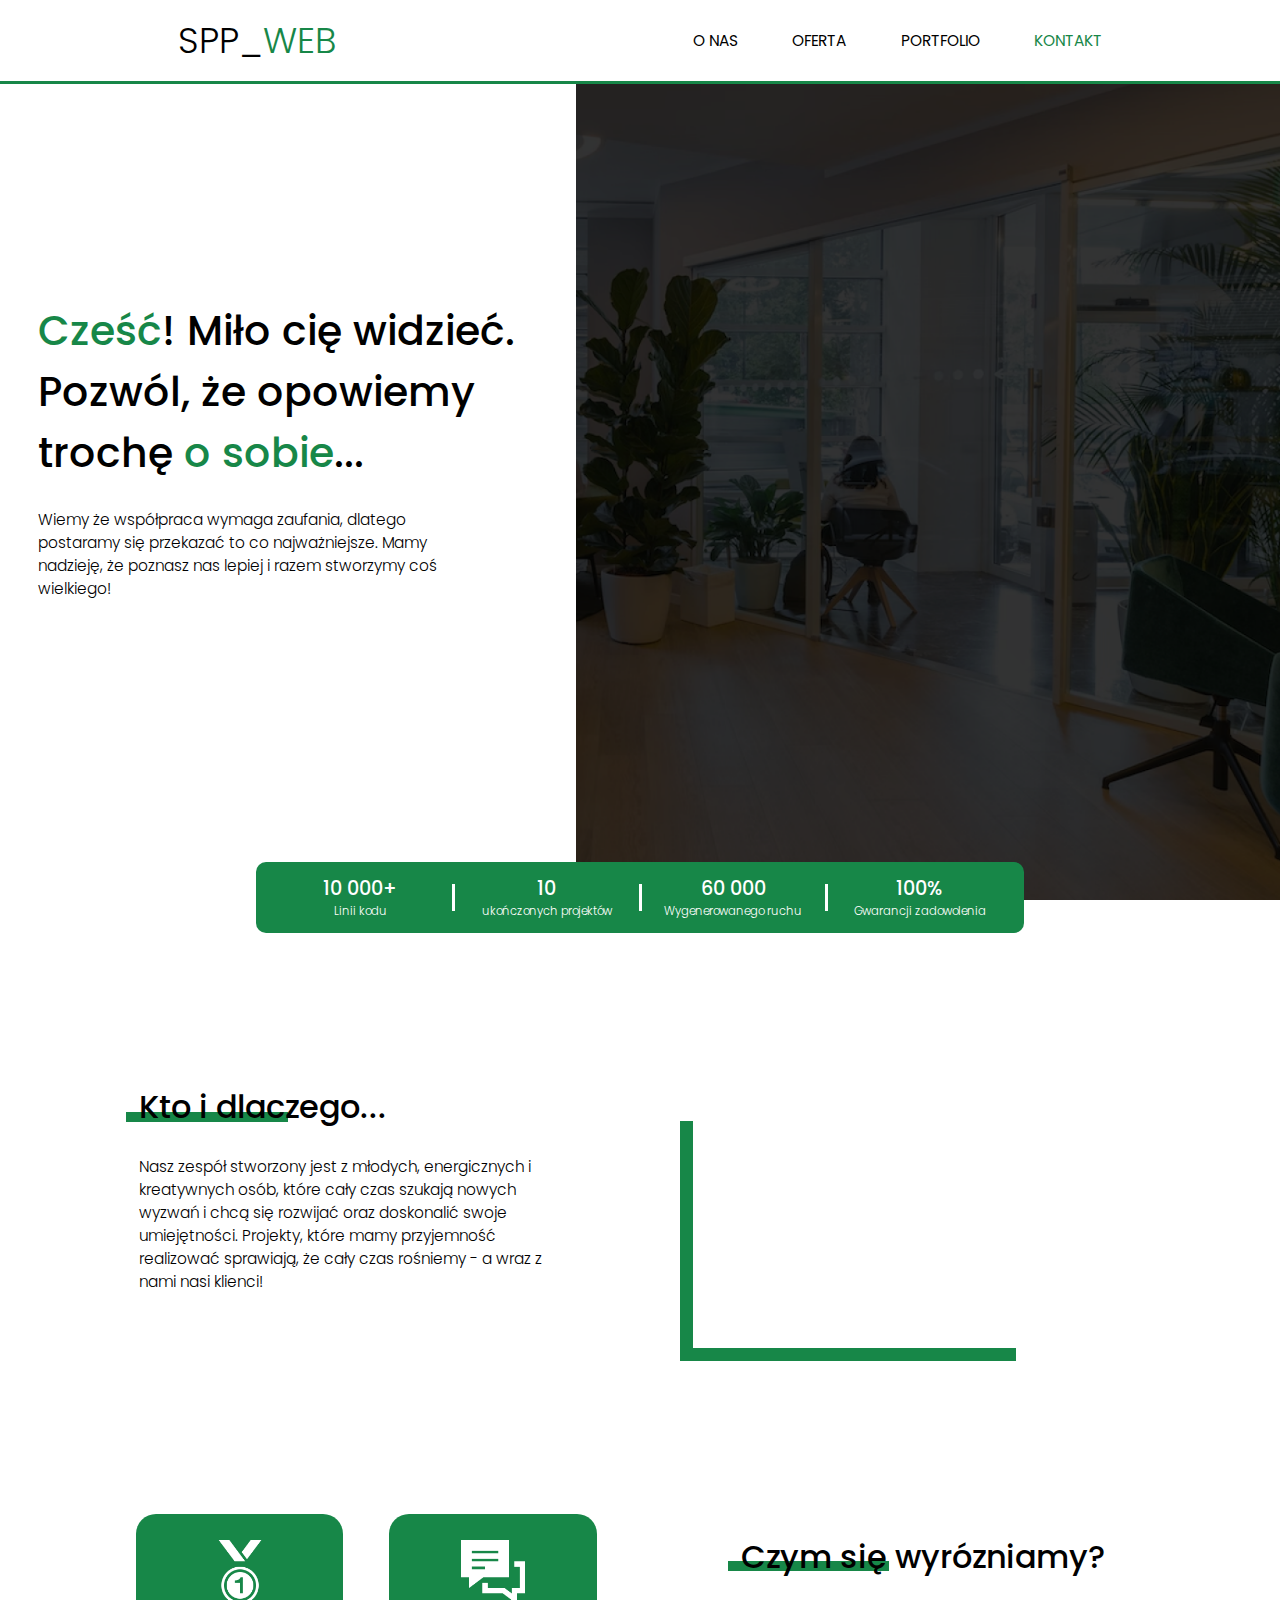
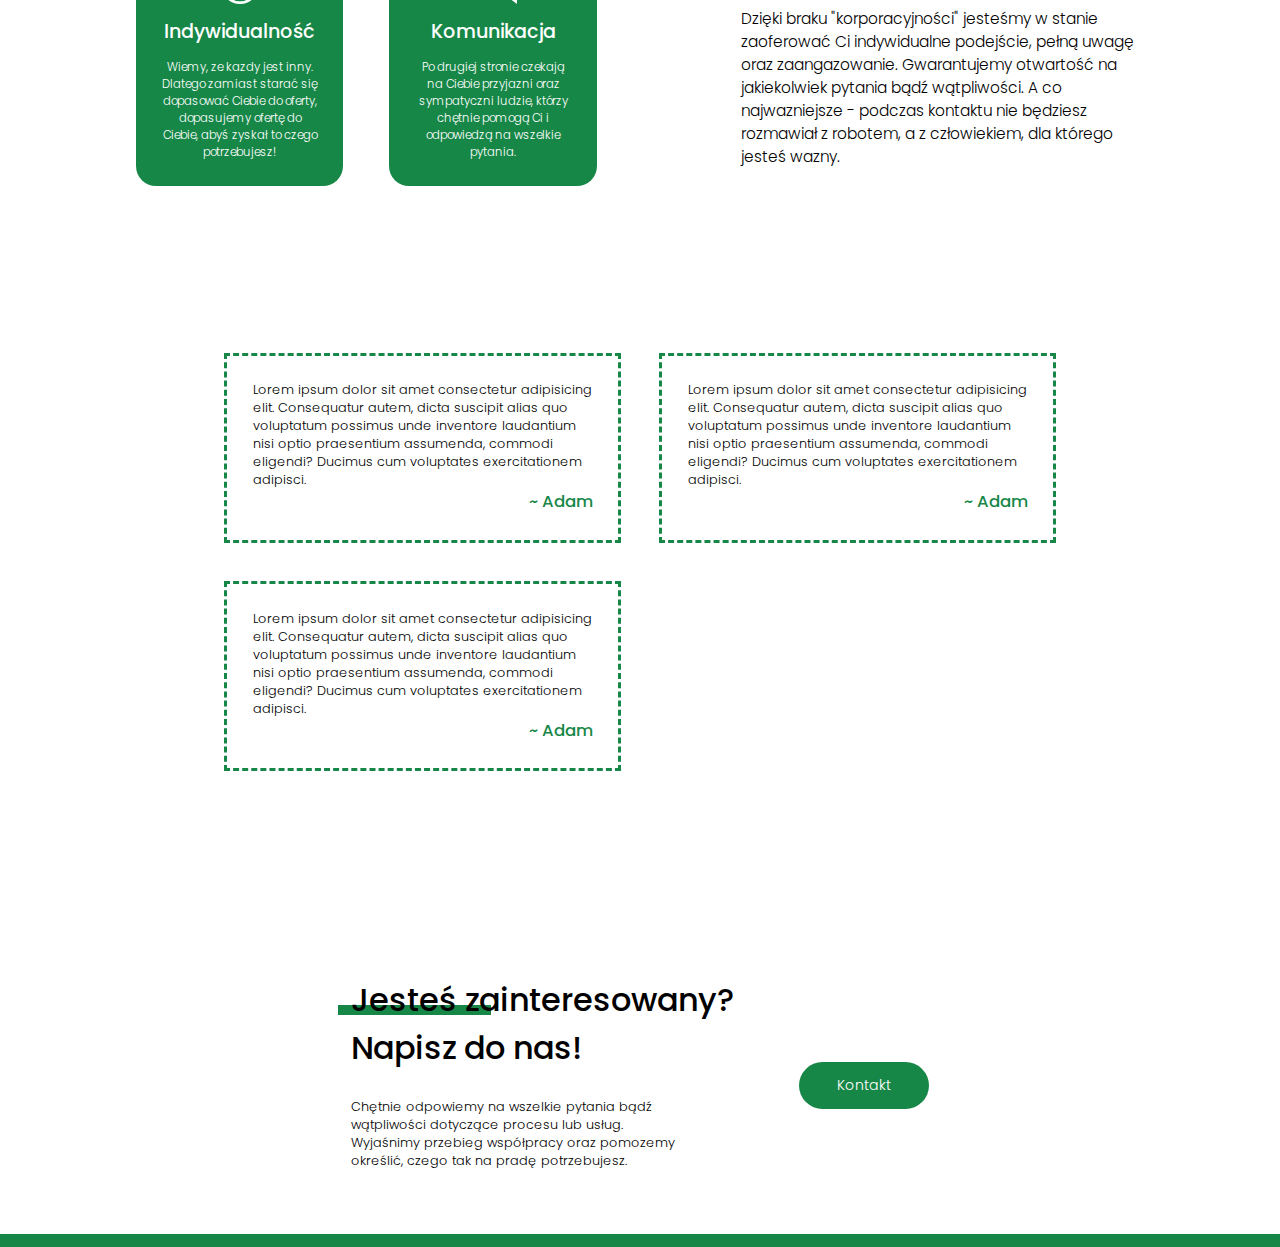
==== commit 38be246c: "Add files via upload" ====
--- a/about.html
+++ b/about.html
@@ -28,6 +28,11 @@
               ><li class="nav-item"><span>Kontakt</span></li></a
             >
           </ul>
+          <div class="nav-hamburger">
+            <span class="hamburger-item item1"></span>
+            <span class="hamburger-item item2"></span>
+            <span class="hamburger-item item3"></span>
+          </div>
         </nav>
       </header>
       <div class="wrapper-1-content">
@@ -153,5 +158,6 @@
       <button class="wrapper-5-button">Kontakt</button>
       <div class="wrapper-5-bar"></div>
     </footer>
+    <script src="./js/app.js"></script>
   </body>
 </html>
--- a/scss/about.css
+++ b/scss/about.css
@@ -20,6 +20,11 @@
   justify-content: flex-start;
   align-items: center;
 }
+@media screen and (orientation: portrait) and (max-width: 450px) {
+  .wrapper-1 {
+    height: 90vh;
+  }
+}
 .wrapper-1 header {
   width: 100%;
   padding: 1vmax 0;
@@ -31,11 +36,32 @@
   top: 0;
   left: 0;
   border-bottom: 3px solid #178748;
+  z-index: 10;
+}
+@media screen and (orientation: portrait) {
+  .wrapper-1 header {
+    padding: 2vmax;
+    width: 100%;
+    left: 0;
+    justify-content: space-between;
+    border: none;
+  }
+}
+@media screen and (orientation: portrait) and (max-width: 450px) {
+  .wrapper-1 header {
+    width: 100%;
+    left: 0;
+  }
 }
 .wrapper-1 header .nav-logo {
   font-size: 2.8vmax;
   font-weight: 300;
   color: #000;
+}
+@media screen and (orientation: portrait) {
+  .wrapper-1 header .nav-logo {
+    font-size: 4vmax;
+  }
 }
 .wrapper-1 header .nav-logo span {
   color: #178748;
@@ -46,12 +72,37 @@
   display: flex;
   align-items: center;
 }
+@media screen and (orientation: portrait) {
+  .wrapper-1 header .nav {
+    justify-content: space-between;
+    width: unset;
+  }
+}
 .wrapper-1 header .nav .nav-list {
   width: 100%;
   display: flex;
   justify-content: space-between;
   align-items: center;
   list-style: none;
+}
+@media screen and (orientation: portrait) {
+  .wrapper-1 header .nav .nav-list {
+    display: none;
+    width: 100vw;
+    height: 100vh;
+    position: absolute;
+    padding: 30vh 0;
+    left: 0;
+    top: 0;
+    background-color: #fff;
+    flex-direction: column;
+    z-index: 10;
+  }
+}
+@media screen and (orientation: portrait) and (max-width: 450px) {
+  .wrapper-1 header .nav .nav-list {
+    left: 0;
+  }
 }
 .wrapper-1 header .nav .nav-list .nav-item {
   text-transform: uppercase;
@@ -61,6 +112,16 @@
   cursor: pointer;
   position: relative;
 }
+@media screen and (orientation: portrait) {
+  .wrapper-1 header .nav .nav-list .nav-item {
+    font-size: 2vmax;
+  }
+}
+@media screen and (orientation: portrait) and (max-width: 450px) {
+  .wrapper-1 header .nav .nav-list .nav-item {
+    font-size: 2.5vmax;
+  }
+}
 .wrapper-1 header .nav .nav-list .nav-item span {
   color: #178748;
 }
@@ -76,6 +137,38 @@
 .wrapper-1 header .nav .nav-list .nav-item:hover::before {
   width: 100%;
   transition: 250ms ease-in-out;
+}
+.wrapper-1 header .nav .active {
+  display: flex;
+}
+.wrapper-1 header .nav .nav-hamburger {
+  display: flex;
+  flex-direction: column;
+  justify-content: center;
+  display: none;
+}
+@media screen and (orientation: portrait) {
+  .wrapper-1 header .nav .nav-hamburger {
+    display: flex;
+    z-index: 9999;
+  }
+}
+.wrapper-1 header .nav .nav-hamburger .hamburger-item {
+  width: 5vmax;
+  height: 0.5vmax;
+  margin: 0.5vmax 0;
+  background-color: #000;
+  transition: 250ms ease-in-out;
+}
+.wrapper-1 header .nav .active .item1 {
+  display: none;
+}
+.wrapper-1 header .nav .active .item2 {
+  transform: rotate(45deg);
+}
+.wrapper-1 header .nav .active .item3 {
+  transform: rotate(-45deg);
+  margin-top: -1vmax;
 }
 .wrapper-1 .wrapper-1-content {
   width: 45%;
@@ -87,6 +180,18 @@
   align-items: flex-start;
   justify-content: center;
 }
+@media screen and (orientation: portrait) {
+  .wrapper-1 .wrapper-1-content {
+    width: 100%;
+    padding: 0 8%;
+    margin: auto;
+  }
+}
+@media screen and (orientation: portrait) and (max-width: 450px) {
+  .wrapper-1 .wrapper-1-content {
+    padding: 0 3% 8vmax 3%;
+  }
+}
 .wrapper-1 .wrapper-1-content .wrapper-1-title {
   font-size: 3vmax;
   color: #000;
@@ -97,6 +202,16 @@
     font-size: 3.2vmax;
   }
 }
+@media screen and (orientation: portrait) {
+  .wrapper-1 .wrapper-1-content .wrapper-1-title {
+    font-size: 6vmax;
+  }
+}
+@media screen and (orientation: portrait) and (max-width: 450px) {
+  .wrapper-1 .wrapper-1-content .wrapper-1-title {
+    font-size: 5vmax;
+  }
+}
 .wrapper-1 .wrapper-1-content .wrapper-1-title span {
   color: #178748;
 }
@@ -112,6 +227,11 @@
     font-size: 1.2vmax;
   }
 }
+@media screen and (orientation: portrait) {
+  .wrapper-1 .wrapper-1-content .wrapper-1-description {
+    font-size: 2vmax;
+  }
+}
 
 .wrapper-2 {
   width: 100%;
@@ -121,6 +241,12 @@
   align-items: center;
   padding: 10vmax 5%;
   position: relative;
+}
+@media screen and (orientation: portrait) {
+  .wrapper-2 {
+    flex-direction: column;
+    padding: 0;
+  }
 }
 .wrapper-2 .wrapper-2-counter {
   width: 60%;
@@ -132,6 +258,22 @@
   display: grid;
   grid-template-columns: 1fr 3px 1fr 3px 1fr 3px 1fr;
 }
+@media screen and (orientation: portrait) {
+  .wrapper-2 .wrapper-2-counter {
+    position: unset;
+    width: 80%;
+    grid-template-columns: 1fr 1fr;
+    margin-top: -8vmax;
+    row-gap: 3vmax;
+    padding: 2vmax;
+  }
+}
+@media screen and (orientation: portrait) and (max-width: 450px) {
+  .wrapper-2 .wrapper-2-counter {
+    width: 100%;
+    border-radius: 0;
+  }
+}
 .wrapper-2 .wrapper-2-counter .wrapper-2-counter-item {
   display: flex;
   flex-direction: column;
@@ -148,6 +290,11 @@
     font-size: 1.5vmax;
   }
 }
+@media screen and (orientation: portrait) {
+  .wrapper-2 .wrapper-2-counter .wrapper-2-counter-item .wrapper-2-counter-number {
+    font-size: 2.4vmax;
+  }
+}
 .wrapper-2 .wrapper-2-counter .wrapper-2-counter-item .wrapper-2-counter-text {
   font-size: 0.8vmax;
   font-weight: 300;
@@ -156,6 +303,11 @@
 @media screen and (min-width: 1000px) {
   .wrapper-2 .wrapper-2-counter .wrapper-2-counter-item .wrapper-2-counter-text {
     font-size: 0.9vmax;
+  }
+}
+@media screen and (orientation: portrait) {
+  .wrapper-2 .wrapper-2-counter .wrapper-2-counter-item .wrapper-2-counter-text {
+    font-size: 1.6vmax;
   }
 }
 .wrapper-2 .wrapper-2-counter .wrapper-2-counter-spacer {
@@ -164,8 +316,24 @@
   margin: auto;
   background-color: #fff;
 }
+@media screen and (orientation: portrait) {
+  .wrapper-2 .wrapper-2-counter .wrapper-2-counter-spacer {
+    display: none;
+  }
+}
 .wrapper-2 .wrapper-2-content {
   width: 35%;
+}
+@media screen and (orientation: portrait) {
+  .wrapper-2 .wrapper-2-content {
+    width: 80%;
+    margin-top: 6vmax;
+  }
+}
+@media screen and (orientation: portrait) and (max-width: 450px) {
+  .wrapper-2 .wrapper-2-content {
+    width: 90%;
+  }
 }
 .wrapper-2 .wrapper-2-content .wrapper-2-title {
   font-size: 2.4vmax;
@@ -179,6 +347,11 @@
     font-size: 2.5vmax;
   }
 }
+@media screen and (orientation: portrait) {
+  .wrapper-2 .wrapper-2-content .wrapper-2-title {
+    font-size: 3.5vmax;
+  }
+}
 .wrapper-2 .wrapper-2-content .wrapper-2-title::before {
   content: "";
   position: absolute;
@@ -198,6 +371,11 @@
 @media screen and (min-width: 1000px) {
   .wrapper-2 .wrapper-2-content .wrapper-2-description {
     font-size: 1.2vmax;
+  }
+}
+@media screen and (orientation: portrait) {
+  .wrapper-2 .wrapper-2-content .wrapper-2-description {
+    font-size: 1.8vmax;
   }
 }
 .wrapper-2 .wrapper-2-img {
@@ -210,10 +388,15 @@
 }
 @media screen and (orientation: portrait) {
   .wrapper-2 .wrapper-2-img {
-    width: 100%;
+    width: 80%;
     height: 30vmax;
     margin-top: 6vmax;
     margin-bottom: 0;
+  }
+}
+@media screen and (orientation: portrait) and (max-width: 450px) {
+  .wrapper-2 .wrapper-2-img {
+    width: 90%;
   }
 }
 .wrapper-2 .wrapper-2-img::before {
@@ -228,10 +411,7 @@
 }
 @media screen and (orientation: portrait) {
   .wrapper-2 .wrapper-2-img::before {
-    width: 100%;
-    bottom: 0;
-    height: 4px;
-    left: 0;
+    display: none;
   }
 }
 .wrapper-2 .wrapper-2-img::after {
@@ -246,10 +426,7 @@
 }
 @media screen and (orientation: portrait) {
   .wrapper-2 .wrapper-2-img::after {
-    width: 100%;
-    left: 0;
-    top: 0;
-    height: 4px;
+    display: none;
   }
 }
 
@@ -260,12 +437,29 @@
   justify-content: space-around;
   padding: 3vmax 5%;
 }
+@media screen and (orientation: portrait) {
+  .wrapper-3 {
+    flex-direction: column-reverse;
+    padding: 6vmax 0;
+  }
+}
 .wrapper-3 .wrapper-3-container {
   width: 40%;
   display: flex;
   align-items: center;
   justify-content: space-between;
 }
+@media screen and (orientation: portrait) {
+  .wrapper-3 .wrapper-3-container {
+    width: 65%;
+    margin-top: 6vmax;
+  }
+}
+@media screen and (orientation: portrait) and (max-width: 450px) {
+  .wrapper-3 .wrapper-3-container {
+    width: 80%;
+  }
+}
 .wrapper-3 .wrapper-3-container .wrapper-3-container-box {
   width: 45%;
   display: flex;
@@ -275,6 +469,11 @@
   background-color: #178748;
   border-radius: 20px;
   padding: 2vmax;
+}
+@media screen and (orientation: portrait) {
+  .wrapper-3 .wrapper-3-container .wrapper-3-container-box {
+    width: 47%;
+  }
 }
 .wrapper-3 .wrapper-3-container .wrapper-3-container-box .wrapper-3-box-icon {
   width: 5vmax;
@@ -283,6 +482,12 @@
   background-size: cover;
   background-repeat: no-repeat;
 }
+@media screen and (orientation: portrait) {
+  .wrapper-3 .wrapper-3-container .wrapper-3-container-box .wrapper-3-box-icon {
+    width: 6vmax;
+    height: 6vmax;
+  }
+}
 .wrapper-3 .wrapper-3-container .wrapper-3-container-box .icon1 {
   background-image: url(../assets/icons/wrapper-3-about-icon-1.png);
 }
@@ -301,6 +506,11 @@
     font-size: 1.5vmax;
   }
 }
+@media screen and (orientation: portrait) {
+  .wrapper-3 .wrapper-3-container .wrapper-3-container-box .wrapper-3-box-title {
+    font-size: 1.8vmax;
+  }
+}
 .wrapper-3 .wrapper-3-container .wrapper-3-container-box .wrapper-3-box-description {
   font-size: 0.8vmax;
   font-weight: 300;
@@ -313,8 +523,23 @@
     font-size: 0.9vmax;
   }
 }
+@media screen and (orientation: portrait) {
+  .wrapper-3 .wrapper-3-container .wrapper-3-container-box .wrapper-3-box-description {
+    font-size: 1.3vmax;
+  }
+}
 .wrapper-3 .wrapper-3-content {
   width: 35%;
+}
+@media screen and (orientation: portrait) {
+  .wrapper-3 .wrapper-3-content {
+    width: 80%;
+  }
+}
+@media screen and (orientation: portrait) and (max-width: 450px) {
+  .wrapper-3 .wrapper-3-content {
+    width: 90%;
+  }
 }
 .wrapper-3 .wrapper-3-content .wrapper-3-content-title {
   font-size: 2.4vmax;
@@ -328,6 +553,11 @@
     font-size: 2.5vmax;
   }
 }
+@media screen and (orientation: portrait) {
+  .wrapper-3 .wrapper-3-content .wrapper-3-content-title {
+    font-size: 3.5vmax;
+  }
+}
 .wrapper-3 .wrapper-3-content .wrapper-3-content-title::before {
   content: "";
   position: absolute;
@@ -349,6 +579,11 @@
     font-size: 1.2vmax;
   }
 }
+@media screen and (orientation: portrait) {
+  .wrapper-3 .wrapper-3-content .wrapper-3-content-description {
+    font-size: 1.8vmax;
+  }
+}
 
 .wrapper-4 {
   width: 100%;
@@ -356,6 +591,11 @@
   display: flex;
   justify-content: center;
   align-items: center;
+}
+@media screen and (orientation: portrait) {
+  .wrapper-4 {
+    padding: 0;
+  }
 }
 .wrapper-4 .wrapper-4-content {
   width: 65%;
@@ -363,6 +603,16 @@
   grid-template-columns: 1fr 1fr;
   grid-gap: 3vmax;
 }
+@media screen and (orientation: portrait) {
+  .wrapper-4 .wrapper-4-content {
+    grid-template-columns: 1fr;
+  }
+}
+@media screen and (orientation: portrait) and (max-width: 450px) {
+  .wrapper-4 .wrapper-4-content {
+    width: 90%;
+  }
+}
 .wrapper-4 .wrapper-4-content .wrapper-4-item {
   width: 100%;
   padding: 2vmax;
@@ -378,6 +628,11 @@
 @media screen and (min-width: 1000px) {
   .wrapper-4 .wrapper-4-content .wrapper-4-item .wrapper-4-item-text {
     font-size: 1vmax;
+  }
+}
+@media screen and (orientation: portrait) {
+  .wrapper-4 .wrapper-4-content .wrapper-4-item .wrapper-4-item-text {
+    font-size: 1.3vmax;
   }
 }
 .wrapper-4 .wrapper-4-content .wrapper-4-item .wrapper-4-item-author {
@@ -390,15 +645,25 @@
     font-size: 1.3vmax;
   }
 }
+@media screen and (orientation: portrait) {
+  .wrapper-4 .wrapper-4-content .wrapper-4-item .wrapper-4-item-author {
+    font-size: 1.8vmax;
+  }
+}
 
 .wrapper-5 {
   width: 100%;
-  padding: 0 0 6vmax 0;
+  padding: 6vmax 0;
   background-color: #fff;
   display: flex;
   justify-content: center;
   align-items: center;
   position: relative;
+}
+@media screen and (orientation: portrait) {
+  .wrapper-5 {
+    flex-direction: column;
+  }
 }
 .wrapper-5 .wrapper-5-content {
   width: 35%;
@@ -407,6 +672,17 @@
   justify-content: center;
   align-items: flex-start;
 }
+@media screen and (orientation: portrait) {
+  .wrapper-5 .wrapper-5-content {
+    width: 80%;
+    align-items: center;
+  }
+}
+@media screen and (orientation: portrait) and (max-width: 450px) {
+  .wrapper-5 .wrapper-5-content {
+    width: 90%;
+  }
+}
 .wrapper-5 .wrapper-5-content .wrapper-5-title {
   font-size: 2.4vmax;
   font-weight: 500;
@@ -416,7 +692,13 @@
 }
 @media screen and (min-width: 1000px) {
   .wrapper-5 .wrapper-5-content .wrapper-5-title {
-    font-size: 2.4vmax;
+    font-size: 2.5vmax;
+  }
+}
+@media screen and (orientation: portrait) {
+  .wrapper-5 .wrapper-5-content .wrapper-5-title {
+    font-size: 3.5vmax;
+    text-align: center;
   }
 }
 .wrapper-5 .wrapper-5-content .wrapper-5-title::before {
@@ -429,6 +711,11 @@
   left: -1vmax;
   z-index: -1;
 }
+@media screen and (orientation: portrait) {
+  .wrapper-5 .wrapper-5-content .wrapper-5-title::before {
+    display: none;
+  }
+}
 .wrapper-5 .wrapper-5-content .wrapper-5-description {
   margin-top: 2vmax;
   font-size: 0.9vmax;
@@ -438,6 +725,17 @@
 @media screen and (min-width: 1000px) {
   .wrapper-5 .wrapper-5-content .wrapper-5-description {
     font-size: 1vmax;
+  }
+}
+@media screen and (orientation: portrait) {
+  .wrapper-5 .wrapper-5-content .wrapper-5-description {
+    font-size: 1.8vmax;
+    text-align: center;
+  }
+}
+@media screen and (orientation: portrait) and (max-width: 450px) {
+  .wrapper-5 .wrapper-5-content .wrapper-5-description {
+    width: 90%;
   }
 }
 .wrapper-5 .wrapper-5-button {
@@ -457,6 +755,12 @@
     font-size: 1.1vmax;
   }
 }
+@media screen and (orientation: portrait) {
+  .wrapper-5 .wrapper-5-button {
+    font-size: 1.8vmax;
+    margin-top: 3vmax;
+  }
+}
 .wrapper-5 .wrapper-5-button:hover {
   background-color: #000;
   color: #fff;
